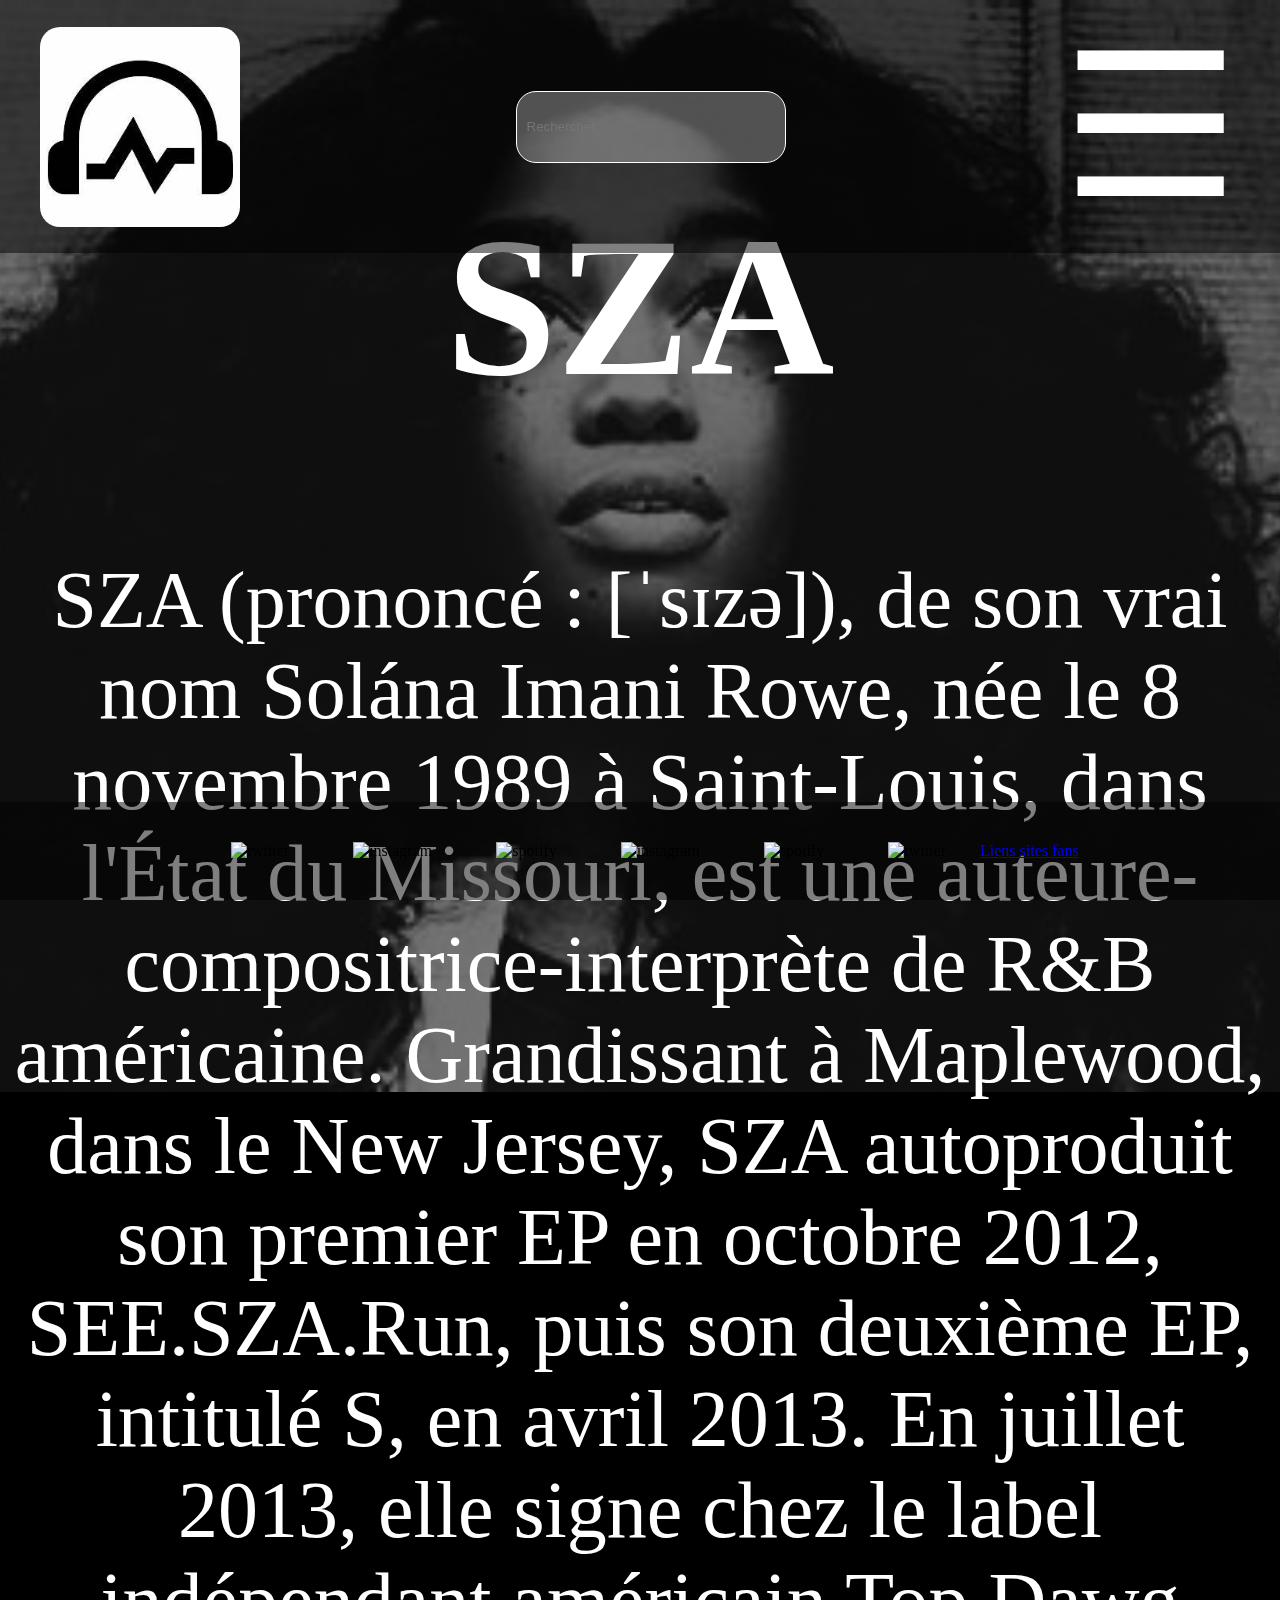
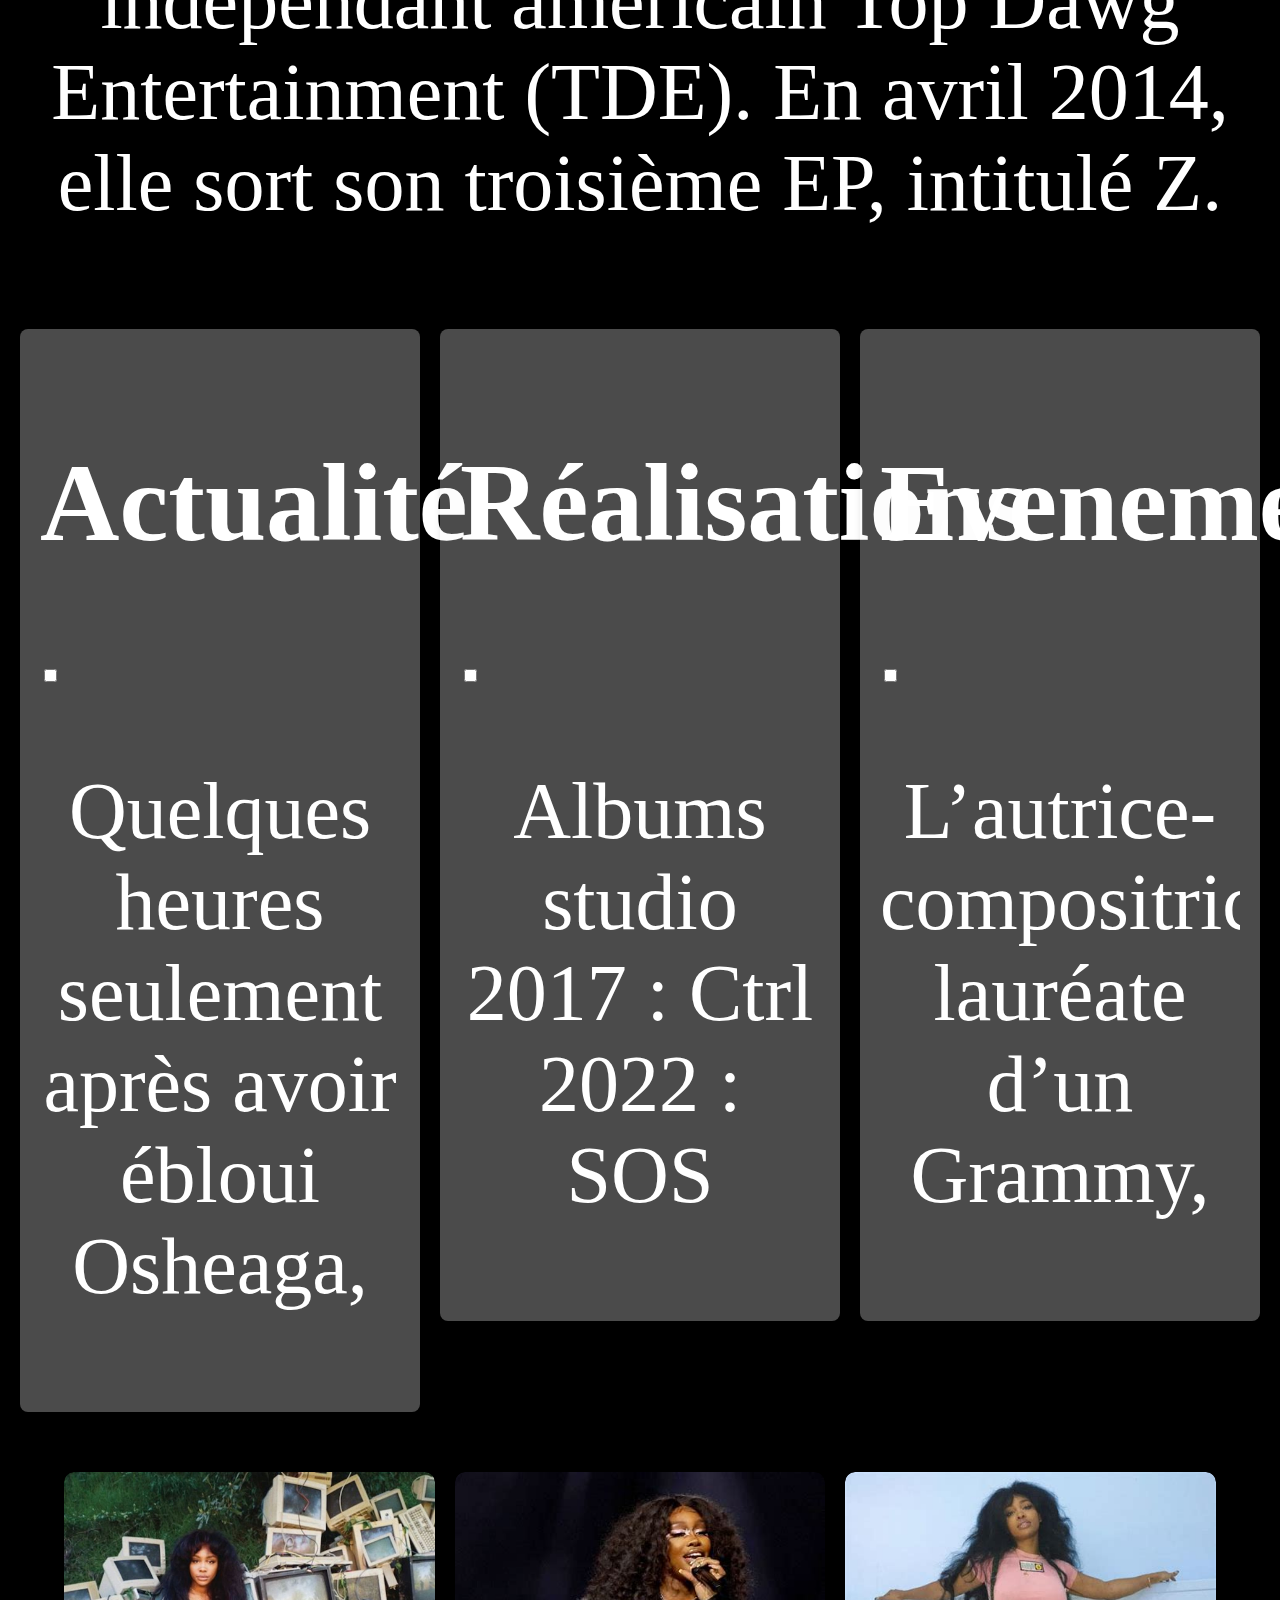
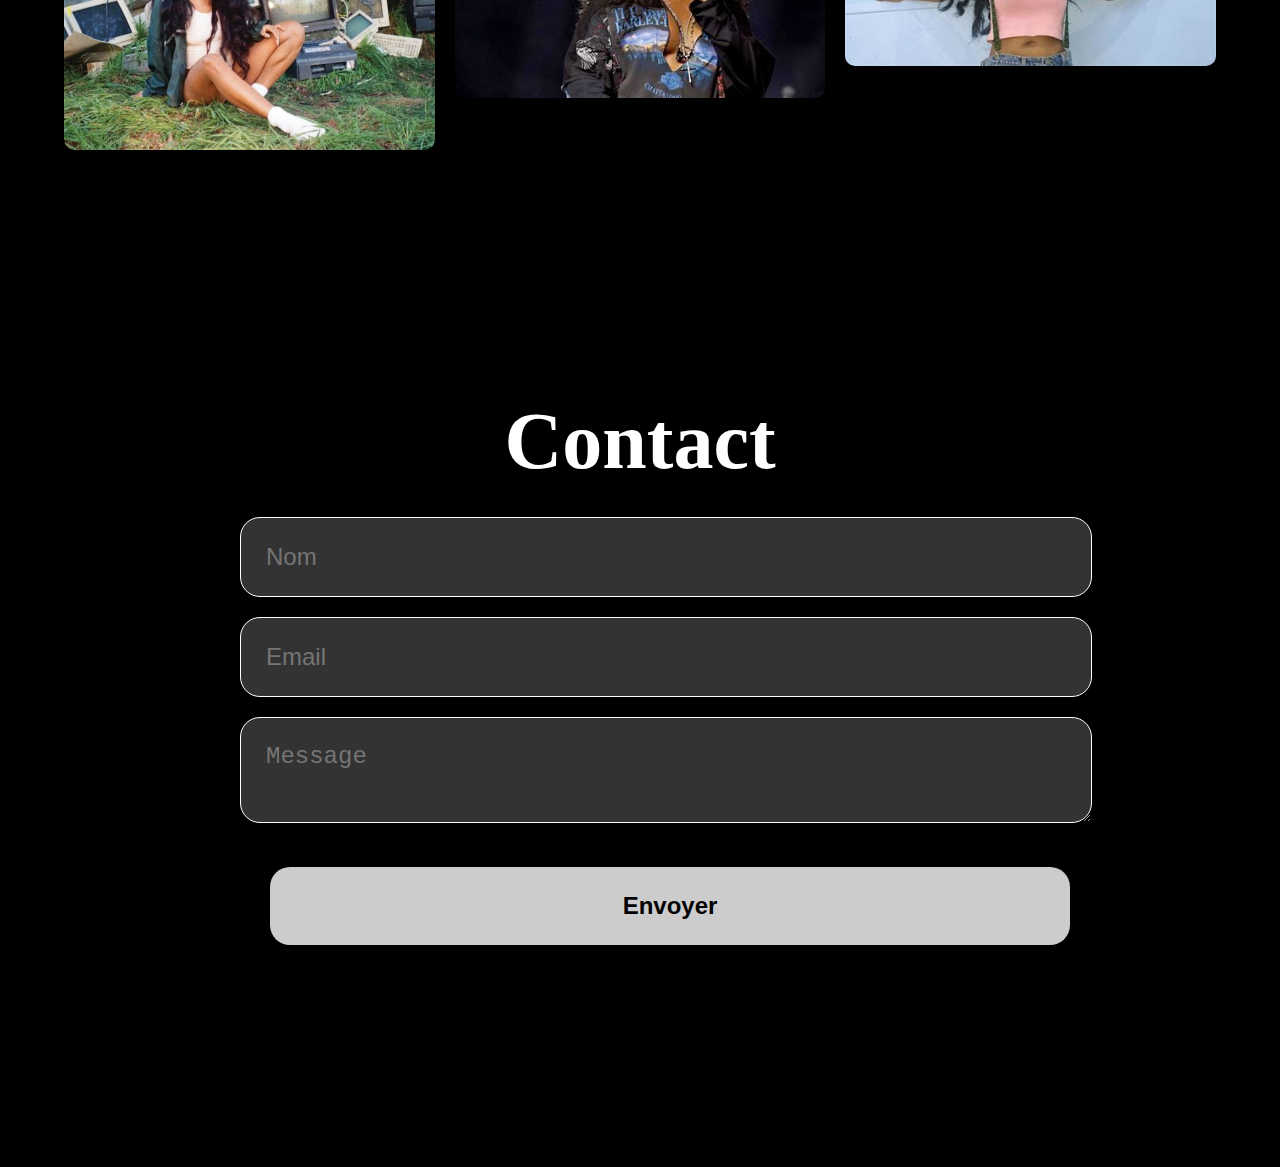
==== index1.html @ 30e8e909 "Notre site" ====
<!DOCTYPE html>
<html lang="fr">
<head>
    <meta charset="UTF-8">
    <meta name="viewport" content="width=device-width, initial-scale=1.0">
    <title>FanSite</title>
    <link rel="stylesheet" href="style.css">
</head>

<body>
    <nav class="top-bar">
        <img src="emma/logo2.jpg" alt="logo" class="logo" >
        
          <input type="text" placeholder="Rechercher..." class="search-bar">

            <input type="checkbox" id="menu-toggle" class="menu-toggle">
             <label for="menu-toggle" class="burger-menu">&#9776;</label>
       
             <ul class="nav-links">
                <li><a href="#acceuil">Acceuil</a></li>
                <li><a href="#celeb1">Célébrité1</a></li>
                <li><a href="#celeb2">Célébrité2</a></li>
                <li><a href="#celeb3">Célébrité3</a></li>
             </ul>
    </nav>

    <section>
      <h1>SZA</h1>

         <p class="p1" >SZA (prononcé : [ˈsɪzə]), de son vrai nom Solána Imani Rowe, née le 8 novembre 1989 à Saint-Louis, dans l'État du Missouri, est une auteure-compositrice-interprète de R&B américaine. Grandissant à Maplewood, dans le New Jersey, SZA autoproduit son premier EP en octobre 2012, SEE.SZA.Run, puis son deuxième EP, intitulé S, en avril 2013. En juillet 2013, elle signe chez le label indépendant américain Top Dawg Entertainment (TDE). En avril 2014, elle sort son troisième EP, intitulé Z.</p>
        <section class="container">
           <div class="box">
             <h2>Actualité</h2>
             <div class="read-more-container">
                <input type="checkbox" id="read-more-toggle-1" class="read-more-toggle">

              <P>Quelques heures seulement après avoir ébloui Osheaga, 
                <div class="read-more-text"> 
                la chanteuse américaine SZA a annoncé amorcer une pause de la scène pour prendre soin de sa santé mentale.</p>
                «Hier, c’était mon dernier concert pour un moment», a écrit la chanteuse de 34 ans dans X, lundi soir. «Je suis enfin sur le point de reprendre ma vie en main, merci, mon Dieu», a-t-elle ensuite poursuivi dans sa missive.
                Sur la route depuis début 2023, SZA y a livré une soixantaine de concerts à travers le monde pour sa tournée SOS avant de se lancer dans un programme de festivals d’été bien rempli.
                Cette pause de la scène ne devrait cependant pas rimer avec une pause de la musique. Lors de son concert à Lollapalooza, SZA a d’ailleurs dévoilé un titre inédit, Cry Baby, qu’elle entend partager sur les plateformes d’écoute en ligne. Elle a également évoqué un nouveau projet intitulé Lana, qui devrait contenir du nouveau matériel.
                </P>
               
                <label for="read-more-toggle-1">Lire la suite</label>
            </div>
           </div>
        </div>

             <div class="box">
              <h2>Réalisations</h2>
              <div class="read-more-container">
                <input type="checkbox" id="read-more-toggle-2" class="read-more-toggle">
                <p>Albums studio
                    2017 : Ctrl
                    2022 : SOS
                    <div class="read-more-text">
                    EPs
                    2012 : See.SZA.Run
                    2013 : S
                    2014 : Z
                    Singles
                    Seule
                    2014 : Babylon (featuring Kendrick Lamar)
                    2014 : Child's Play (featuring Chance the Rapper)
                    2017 : Drew Barrymore
                    2017 : Love Galore (featuring Travis Scott)
                    2017 : The Weekend (seule ou avec Calvin Harris)
                    2017 : 20 something
                    2018 : All the Stars (avec Kendrick Lamar)
                    2020 : Hit Different (avec Ty Dolla $ign)
                    2020 : Good Days
                    2021 : I Hate U (en)
                    2022 : Shirt (en)
                    2023 : Nobody Gets Me (en)
                    2022 : Kill Bill
                    2023 : Snooze (en)
                    2024 : Saturn
                    Collaboration
                    2016 : Consideration (Rihanna featuring SZA)
                    2017 : Homemade Dynamite (Remix) (Lorde featuring SZA, Khalid et Post Malone)
                    2017 : What Lovers Do (avec Maroon 5)
                    2018 : I Do (Cardi B featuring SZA)
                    2018 : Loved Ones ( Kendrick Lamar feat. SZA)
                    2019 : Power Is Power (Issu de la bande-originale de la saison finale de Game Of Thrones) (Avec The Weeknd et Travis Scott)
                    2020 : Freaky Girls (Megan Thee Stallion featuring SZA)
                    2021 : Kiss Me More (Doja Cat featuring SZA)
                    2021 : No Love (Summer Walker featuring SZA)
                    2023 : TELEKINESIS (Travis Scott feat. Future)
                    2024 : Never Loose Me (Flo Milli feat. Cardi B)</p>

                    <label for="read-more-toggle-2">Lire la suite</label>
                 </div>
                </div>
              </div>
              <div class="box">
                <h2>Evenements</h2>
                <div class="read-more-container">
                    <input type="checkbox" id="read-more-toggle-3" class="read-more-toggle">
                  <p>L’autrice-compositrice, lauréate d’un Grammy,
                    <div class="read-more-text"> devrait se produire au Moyen-Orient en novembre, avec des escales prévues à Bahreïn et aux Émirats arabes unis.Ses 3 prochain concerts :
                    Manama, Bahrain
                    Abu Dhabi, United Arab Emirates
                    Inglewood, CA, US</p>
                    <label for="read-more-toggle-3">Lire la suite</label>
                   </div>
                </div>
            </div>
        </section>

        <section class="visual-grid">
            <div class="grid-item">
                <img src="emma/sza-.jpg" alt="Image 1">
            </div>
            
            <div class="grid-item">
                <img src="emma/sza3.jpg" alt="Image 3">
            </div>
            <div class="grid-item">
                <img src="emma/sza6.jpg" alt="Image 4">
            </div>

        </section>
        <section class="contact-section">
            <div class="contact-form">
                <h2>Contact</h2>
                <form >
                    
                    <input type="text" name="name" placeholder="Nom" required>

                    <input type="text" name="email" placeholder="Email" required>

                    <textarea name="message" placeholder="Message" required></textarea>

                    <button type="submit">Envoyer</button>
                </form>
            </div>
        </section>
    </section>

    <nav class="bottom-bar">
        <img src="twitter9.png" alt="twitter" class="logo-bottom_bar" >
        <img src="instagram9.png" alt="instagram" class="logo-bottom_bar" >
        <img src="spotify (1).png" alt="spotify" class="logo-bottom_bar" >
        <img src="facebook (1).png" alt="instagram" class="logo-bottom_bar" >
        <img src="youtube (2).png" alt="spotify" class="logo-bottom_bar" >
        <img src="more (2).png" alt="twitter" class="logo-bottom_bar" >
        
        <a href="#">Liens sites fans</a>
            
    
    </nav>

</body>
</html>
---- style.css ----
body{    /*contenu visible page web*/
    background-color: black;/*fond page*/
    background-image: 
    linear-gradient(rgba(0, 0, 0, 0.5), rgba(0, 0, 0, 0.5)),
    url('emma/sza52.jpg');/*mettre l image en fond avec legé filtre*/
    background-size: cover;/*taille de l image et contain pour garder l image en entier*/
    background-position: center;/*pour centrer l image*/
    background-repeat: no-repeat;/*sinon l image remplie l ecran en se repetant*/
    height: 100vh;/*assure que l element occupe toute la hauteur de la fenetre*/
    margin: 0;/*evite des espaces non voulue auttour de notre element*/
}
h1{
    margin-top: 15%;
    color: white;
    text-align: center;
    font-size: 200px;

}
h2{
    color: white;
    text-align: center;
    font-size: 110px;

}
.p1{
    color: white;
    text-align: center;
    font-size: 80px;
}
p{
    
    color: white;
    text-align: center;
    font-size: 80px;
}
.box{
    flex: 1;
    min-width: 250px;
    padding: 20px;
    border-radius: 8px;
    background-color: rgba(249, 249, 249, 0.3);
    box-shadow: 0 4px 6px rgba(0, 0, 0, 0.1);
    /*opacity: 0.3;*/
}
.container{
    display: flex;
    flex-direction: row;
    justify-content: space-around;
    align-items: flex-start;
    /*flex-wrap: wrap;*/
    gap: 20px;
    margin: auto;
   /* height: auto;*/
    padding: 20px;
}
.top-bar{
    position: fixed;
    top: 0;
    width: 100%;
    background-color: rgba(0, 0, 0, 0.5);
    padding: 10px 20px;
    align-items: center;
    justify-content: space-between;
    display: flex;
    padding: 10px 20px;
    box-sizing: border-box;

}
.logo{
    margin-left: 20px;
    height: 200px;
    flex-shrink: 0;
    border-radius: 20px;
}
.search-bar{
    flex: none;
    width: 20%;
    height: 50px;
    margin: 0 90px;
    padding: 10px;
    border: 1px solid white;
    border-radius: 20px;
    background-color: rgba(255, 255, 255, 0.3);
    color: white;
    
    
}
.menu-toggle {
    display: none;
   
}
.burger-menu {
    margin-right: 20px;
    font-size: 200px;/*a verifier*/
    color: white;
   /* background: none;
    border: none;*/
    cursor: pointer;
    border-radius: 20%;
}
.menu-toggle:checked + .burger-menu + .nav-links {
    display: flex;
}
.nav-links{
    display: none;
    flex-direction: column;
    position: absolute;
    top: 270px;
    right: 20px;
    width: 500px;
    background-color: rgba(255, 255, 255, 0.8);
    padding: 10px;
    border-radius: 8px;
}
.nav-links li{
    list-style: none;
    margin: 10px 0;
}
.nav-links li a{
    color: rgb(57, 57, 57);
    text-decoration: none;
    font-size: 88px;/*a verifier*/
}

.bottom-bar{
    position: fixed;
    bottom: 0;
    width: 100%;
    background-color: rgba(0, 0, 0, 0.5);
    padding: 10px 0;
    text-align: center;
}
.logo-bottom_bar{
    height: 125px;
    margin: 30px;
}
.bottom-bar ul {
    list-style: none;
    padding: 0;
    margin: 0;
}
.bottom-bar ul li {
    display: inline;
    margin: 0 15px;
}
.bottom-bar ul li a {
    color: white;
    text-decoration: none;
    font-size: 60px;
}
.visual-grid{
    display: grid;
    grid-template-columns: repeat(3, 1fr);
    grid-template-rows: repeat(2, auto);
    gap: 20px;
    padding: 20px;
    margin: 20px auto;
    width: 90%;
    
}
.grid-item{

    overflow: hidden;
    border-radius: 10px;
    box-shadow: 0 4px 6px rgba(0, 0, 0, 0.1);
   /* background-color: rgba(red, green, blue, alpha);*/
}
.grid-item img{
    width: 100%;
    height: auto;
    border-radius: 10px;
    display: block;
}
.contact-form{
    background-color: rgba(0, 0, 0, 0.5);
    padding: 40px;
    border-radius: 2%;
    box-shadow: 0 0 4px 8px rgba(0, 0, 0, 0.5);
    width: 90%;
    max-width: 800px;
    text-align: center;
    color: white;
    resize: vertical;
    min-height: 200px;

    margin-bottom: 100px;
}
.contact-section{
    display: flex;
    justify-content: center;
    padding: 80px 0;
    align-items: center;
    background: transparent;
}
.contact-form h2{
    margin-bottom: 30px;
    font-size: 80px;
    color: white;
}
.contact-form input,
.contact-form textarea{
    width: 100%;
    padding: 25px;
    margin-bottom: 20px;
    border-radius: 20px;
    background-color: rgba(255, 255, 255, 0.2);
    color: white;
    font-size: 24px;
    border: 1px solid white;
   
}
.contact-form button{
    width: 100%;
    padding: 25px;
    background-color: rgba(255, 255, 255, 0.8);
    color: black;
    border: none;
    border-radius: 20px;
    cursor: pointer;
    font-weight: bold;
    font-size: 24px;
    margin-top: 20px;
    margin-left: 30px;
}
.contact-form button:hover {
    background-color: #ddd;
}
.read-more-container{
    position: relative;
    overflow: hidden;
}
.read-more-toggle:checked + label + .read-more-text{
    display: block;
}
.read-more-toggle{
    display: inline-block;
    color: white;
    text-decoration: underline;
    cursor: pointer;
    font-size: 20px;
    margin-top: 10px;
}
.read-more-text{
    display: none;
}
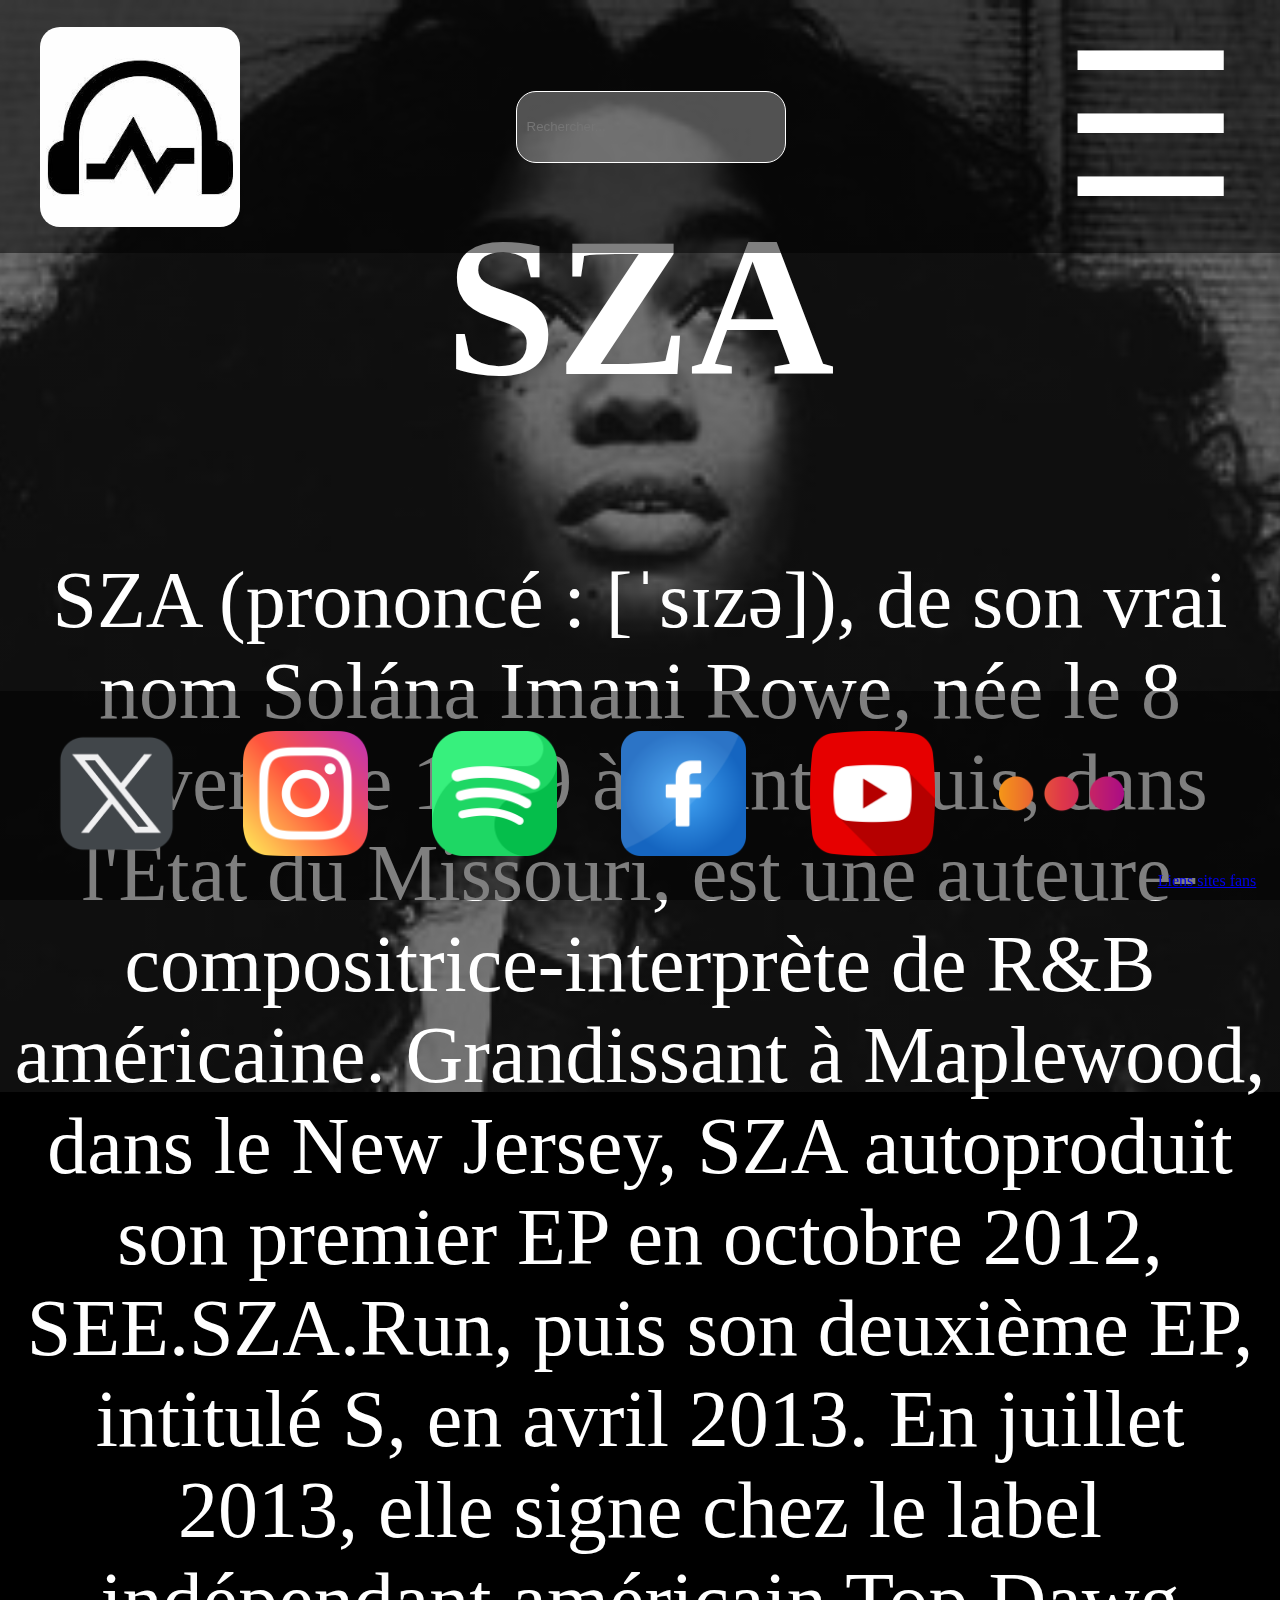
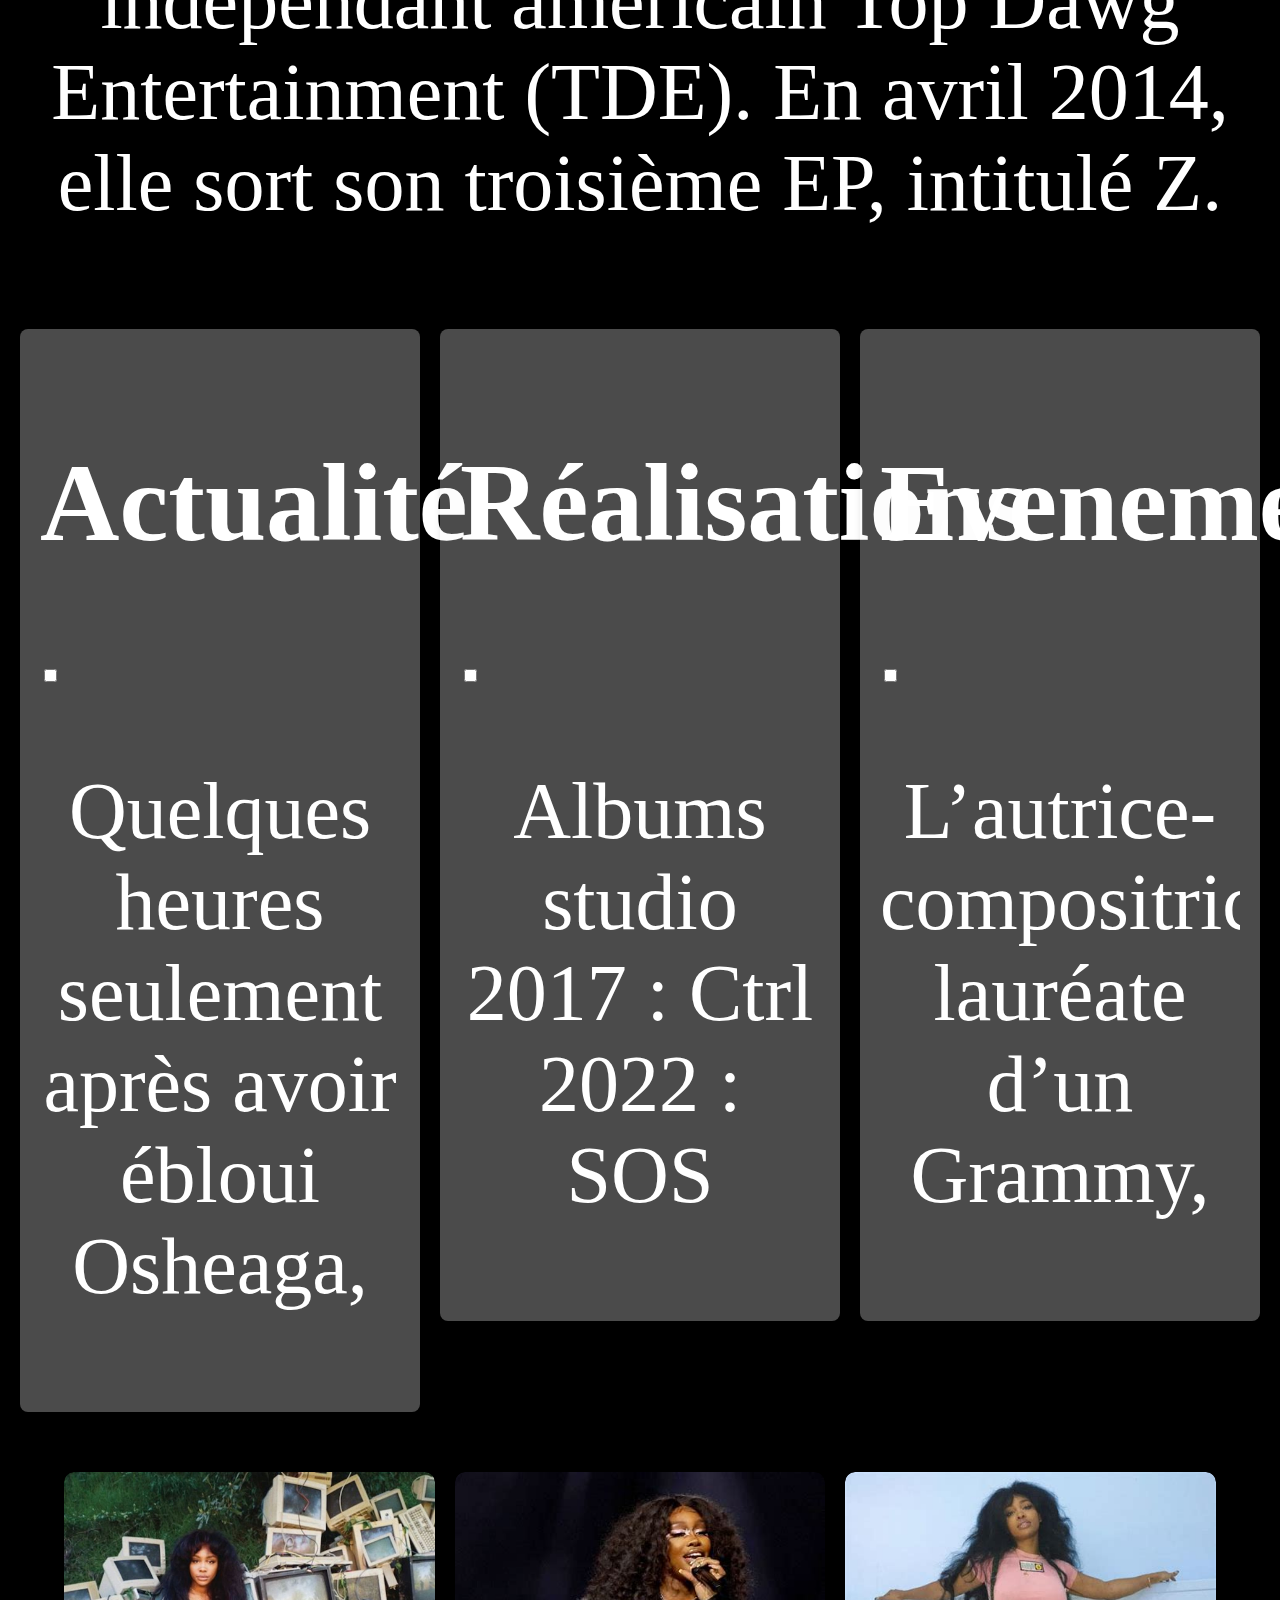
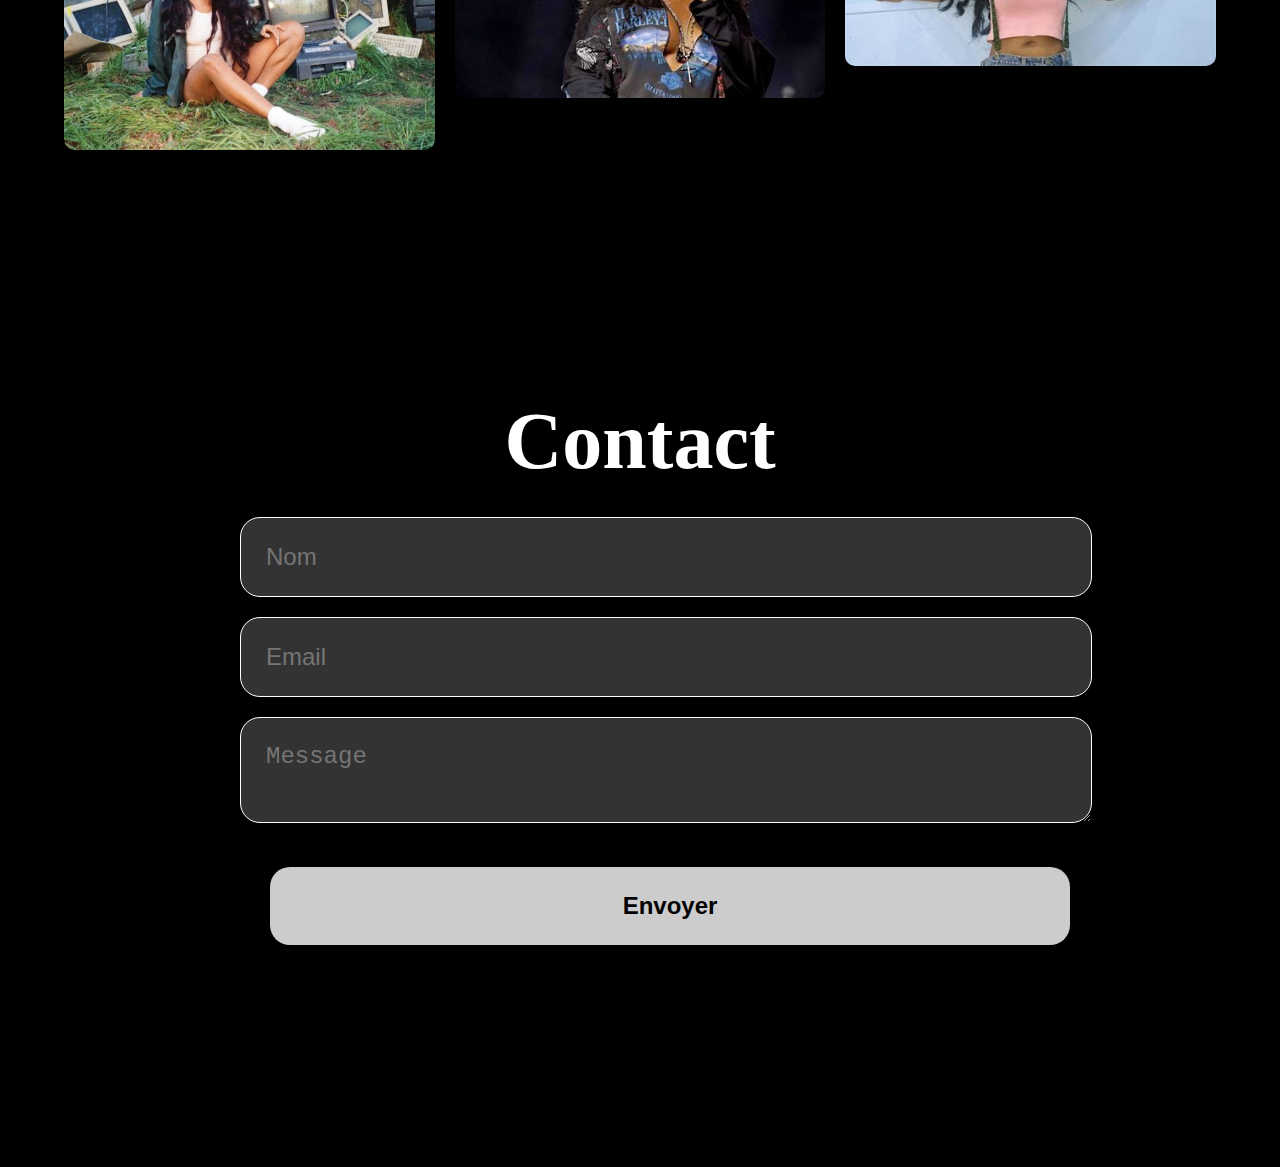
==== commit fee9c642: "reste du projet" ====
--- a/index1.html
+++ b/index1.html
@@ -17,10 +17,10 @@
              <label for="menu-toggle" class="burger-menu">&#9776;</label>
        
              <ul class="nav-links">
-                <li><a href="#acceuil">Acceuil</a></li>
-                <li><a href="#celeb1">Célébrité1</a></li>
-                <li><a href="#celeb2">Célébrité2</a></li>
-                <li><a href="#celeb3">Célébrité3</a></li>
+                <li><a href="#acceuil">Actualité</a></li>
+                <li><a href="#celeb1">Réalisation</a></li>
+                <li><a href="#celeb2">Evénements</a></li>
+                <li><a href="#celeb3">Photos et Vidéos</a></li>
              </ul>
     </nav>
 
@@ -139,17 +139,18 @@
     </section>
 
     <nav class="bottom-bar">
-        <img src="twitter9.png" alt="twitter" class="logo-bottom_bar" >
-        <img src="instagram9.png" alt="instagram" class="logo-bottom_bar" >
-        <img src="spotify (1).png" alt="spotify" class="logo-bottom_bar" >
-        <img src="facebook (1).png" alt="instagram" class="logo-bottom_bar" >
-        <img src="youtube (2).png" alt="spotify" class="logo-bottom_bar" >
-        <img src="more (2).png" alt="twitter" class="logo-bottom_bar" >
+        <img src="emma/twitter9.png" alt="twitter" class="logo-bottom_bar" >
+        <img src="emma/instagram9.png" alt="instagram" class="logo-bottom_bar" >
+        <img src="emma/spotify (1).png" alt="spotify" class="logo-bottom_bar" >
+        <img src="emma/facebook (1).png" alt="instagram" class="logo-bottom_bar" >
+        <img src="emma/youtube (2).png" alt="spotify" class="logo-bottom_bar" >
+        <img src="emma/more (2).png" alt="twitter" class="logo-bottom_bar" >
         
         <a href="#">Liens sites fans</a>
             
     
     </nav>
+    
 
 </body>
 </html>--- a/style.css
+++ b/style.css
@@ -8,6 +8,8 @@
     background-repeat: no-repeat;/*sinon l image remplie l ecran en se repetant*/
     height: 100vh;/*assure que l element occupe toute la hauteur de la fenetre*/
     margin: 0;/*evite des espaces non voulue auttour de notre element*/
+    max-width: 100vw;
+    overflow-x:hidden;
 }
 h1{
     margin-top: 15%;
